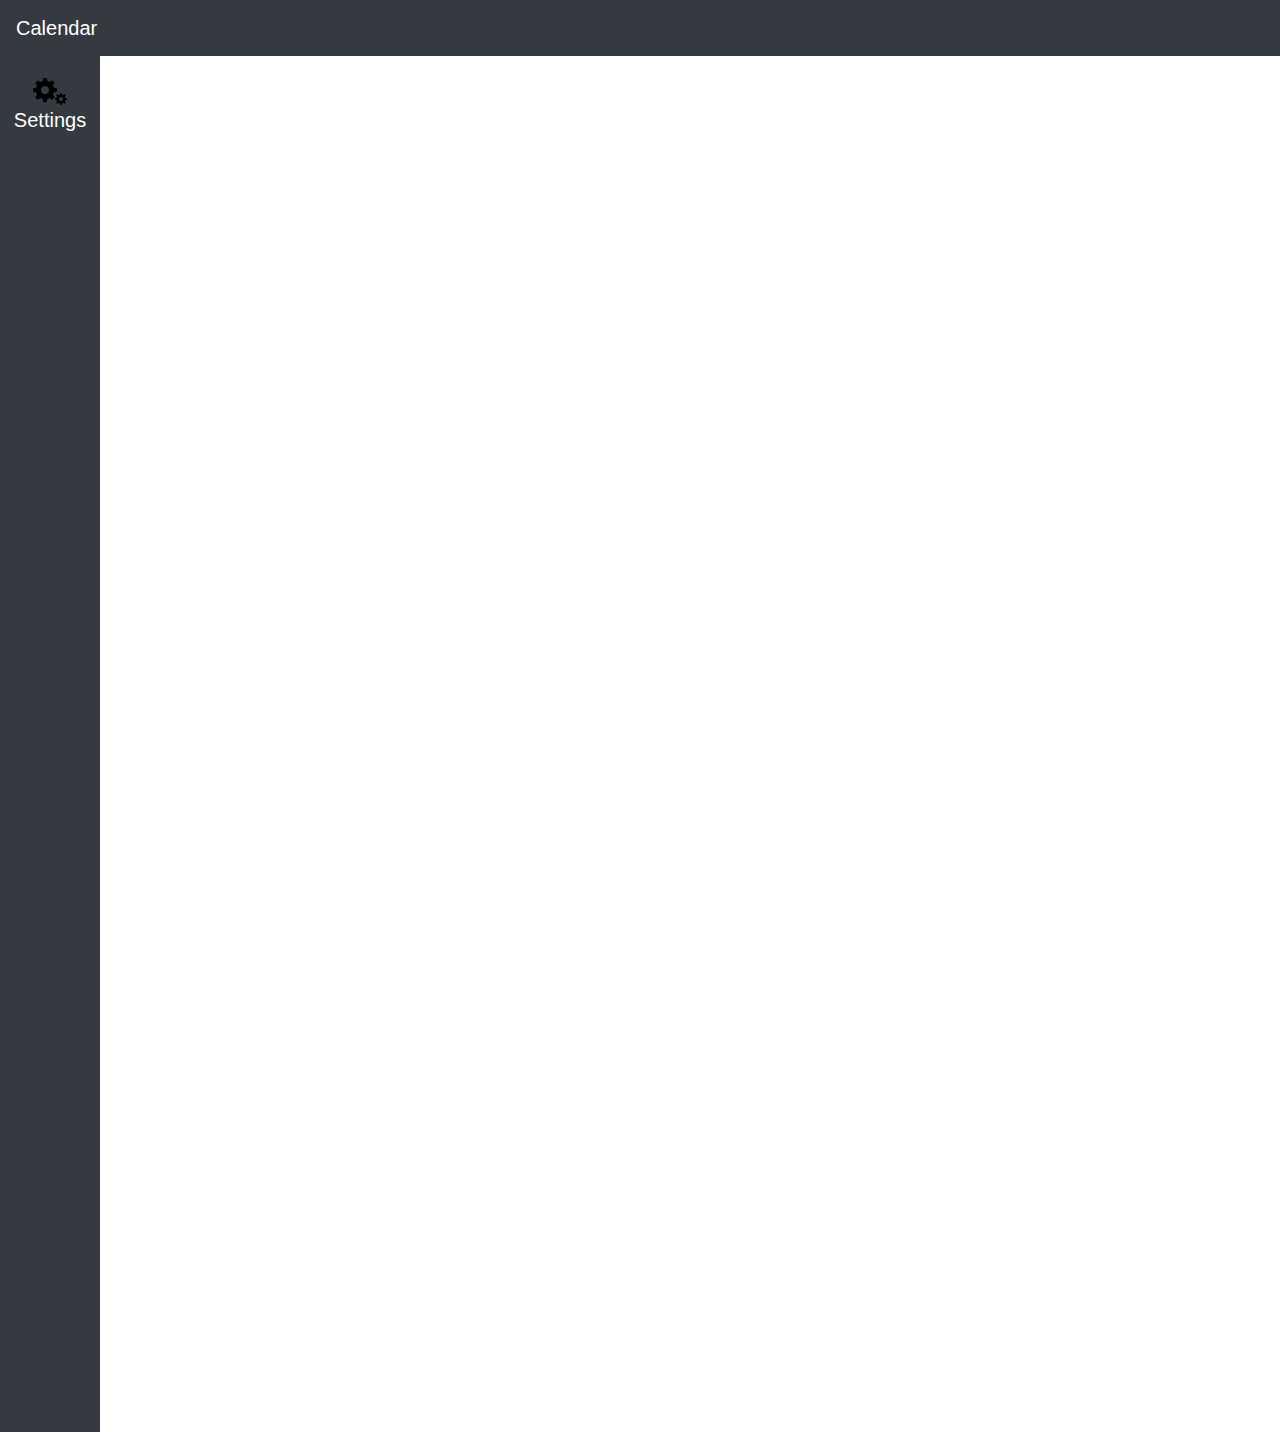
==== src/main/webapp/CalendarPage.html @ 4bbc8118 "First Commit for backup" ====
<!DOCTYPE html>
<html>
<head>
	<title>Calendar Page</title>
	<link rel="stylesheet" type="text/css" href="CSS/fullcalendar.css">
	<link rel="stylesheet" type="text/css" href="CSS/calendarPage.css">
	<link rel="stylesheet" href="https://use.fontawesome.com/releases/v5.0.13/css/all.css">
	<link rel="stylesheet" href="https://maxcdn.bootstrapcdn.com/bootstrap/4.1.0/css/bootstrap.min.css">
</head>
<body>
	<nav class="navbar navbar-dark bg-dark">
		<a class="navbar-brand" href="#">Calendar</a>
	</nav>
	<br>
	<div class="sidenav">
		<div>
			<img src="Image/Icon/glyphicons-138-cogwheels.png">
			<a href="#">Settings</a>
		</div>
	</div>
	<div class="container">
		<div id="calendar"></div>
	</div>
	
	<!-- General Libraries -->
	<script type="text/javascript" src="JSLibs/jquery.min.js"></script>
	<script type="text/javascript" src="JSLibs/moment.min.js"></script>
	<script type="text/javascript" src="JSLibs/fullcalendar.js"></script>
	<script type="text/javascript" src="JSLibs/underscore-min.js"></script>
	<script type="text/javascript" src="JSLibs/backbone-min.js"></script>
	
	<!-- Main JS -->
	<script type="text/javascript" src="JSLibs/calendarSelection.js"></script>

	<!-- Calendar Backbone JS-->
	<script type="text/javascript" src="JSLibs/BackboneJS/Model/CalendarModel.js"></script>
	<script type="text/javascript" src="JSLibs/BackboneJS/Collections/CalendarCollection.js"></script>
	<script type="text/javascript" src="JSLibs/BackboneJS/View/CalendarView.js"></script>

</body>
</html>
---- src/main/webapp/CSS/fullcalendar.css ----
/*!
 * FullCalendar v3.9.0
 * Docs & License: https://fullcalendar.io/
 * (c) 2018 Adam Shaw
 */
.fc {
  direction: ltr;
  text-align: left; }

.fc-rtl {
  text-align: right; }

body .fc {
  /* extra precedence to overcome jqui */
  font-size: 1em; }

/* Colors
--------------------------------------------------------------------------------------------------*/
.fc-highlight {
  /* when user is selecting cells */
  background: #bce8f1;
  opacity: .3; }

.fc-bgevent {
  /* default look for background events */
  background: #8fdf82;
  opacity: .3; }

.fc-nonbusiness {
  /* default look for non-business-hours areas */
  /* will inherit .fc-bgevent's styles */
  background: #d7d7d7; }

/* Buttons (styled <button> tags, normalized to work cross-browser)
--------------------------------------------------------------------------------------------------*/
.fc button {
  /* force height to include the border and padding */
  -moz-box-sizing: border-box;
  -webkit-box-sizing: border-box;
  box-sizing: border-box;
  /* dimensions */
  margin: 0;
  height: 2.1em;
  padding: 0 .6em;
  /* text & cursor */
  font-size: 1em;
  /* normalize */
  white-space: nowrap;
  cursor: pointer; }

/* Firefox has an annoying inner border */
.fc button::-moz-focus-inner {
  margin: 0;
  padding: 0; }

.fc-state-default {
  /* non-theme */
  border: 1px solid; }

.fc-state-default.fc-corner-left {
  /* non-theme */
  border-top-left-radius: 4px;
  border-bottom-left-radius: 4px; }

.fc-state-default.fc-corner-right {
  /* non-theme */
  border-top-right-radius: 4px;
  border-bottom-right-radius: 4px; }

/* icons in buttons */
.fc button .fc-icon {
  /* non-theme */
  position: relative;
  top: -0.05em;
  /* seems to be a good adjustment across browsers */
  margin: 0 .2em;
  vertical-align: middle; }

/*
  button states
  borrowed from twitter bootstrap (http://twitter.github.com/bootstrap/)
*/
.fc-state-default {
  background-color: #f5f5f5;
  background-image: -moz-linear-gradient(top, #ffffff, #e6e6e6);
  background-image: -webkit-gradient(linear, 0 0, 0 100%, from(#ffffff), to(#e6e6e6));
  background-image: -webkit-linear-gradient(top, #ffffff, #e6e6e6);
  background-image: -o-linear-gradient(top, #ffffff, #e6e6e6);
  background-image: linear-gradient(to bottom, #ffffff, #e6e6e6);
  background-repeat: repeat-x;
  border-color: #e6e6e6 #e6e6e6 #bfbfbf;
  border-color: rgba(0, 0, 0, 0.1) rgba(0, 0, 0, 0.1) rgba(0, 0, 0, 0.25);
  color: #333;
  text-shadow: 0 1px 1px rgba(255, 255, 255, 0.75);
  box-shadow: inset 0 1px 0 rgba(255, 255, 255, 0.2), 0 1px 2px rgba(0, 0, 0, 0.05); }

.fc-state-hover,
.fc-state-down,
.fc-state-active,
.fc-state-disabled {
  color: #333333;
  background-color: #e6e6e6; }

.fc-state-hover {
  color: #333333;
  text-decoration: none;
  background-position: 0 -15px;
  -webkit-transition: background-position 0.1s linear;
  -moz-transition: background-position 0.1s linear;
  -o-transition: background-position 0.1s linear;
  transition: background-position 0.1s linear; }

.fc-state-down,
.fc-state-active {
  background-color: #cccccc;
  background-image: none;
  box-shadow: inset 0 2px 4px rgba(0, 0, 0, 0.15), 0 1px 2px rgba(0, 0, 0, 0.05); }

.fc-state-disabled {
  cursor: default;
  background-image: none;
  opacity: 0.65;
  box-shadow: none; }

/* Buttons Groups
--------------------------------------------------------------------------------------------------*/
.fc-button-group {
  display: inline-block; }

/*
every button that is not first in a button group should scootch over one pixel and cover the
previous button's border...
*/
.fc .fc-button-group > * {
  /* extra precedence b/c buttons have margin set to zero */
  float: left;
  margin: 0 0 0 -1px; }

.fc .fc-button-group > :first-child {
  /* same */
  margin-left: 0; }

/* Popover
--------------------------------------------------------------------------------------------------*/
.fc-popover {
  position: absolute;
  box-shadow: 0 2px 6px rgba(0, 0, 0, 0.15); }

.fc-popover .fc-header {
  /* TODO: be more consistent with fc-head/fc-body */
  padding: 2px 4px; }

.fc-popover .fc-header .fc-title {
  margin: 0 2px; }

.fc-popover .fc-header .fc-close {
  cursor: pointer; }

.fc-ltr .fc-popover .fc-header .fc-title,
.fc-rtl .fc-popover .fc-header .fc-close {
  float: left; }

.fc-rtl .fc-popover .fc-header .fc-title,
.fc-ltr .fc-popover .fc-header .fc-close {
  float: right; }

/* Misc Reusable Components
--------------------------------------------------------------------------------------------------*/
.fc-divider {
  border-style: solid;
  border-width: 1px; }

hr.fc-divider {
  height: 0;
  margin: 0;
  padding: 0 0 2px;
  /* height is unreliable across browsers, so use padding */
  border-width: 1px 0; }

.fc-clear {
  clear: both; }

.fc-bg,
.fc-bgevent-skeleton,
.fc-highlight-skeleton,
.fc-helper-skeleton {
  /* these element should always cling to top-left/right corners */
  position: absolute;
  top: 0;
  left: 0;
  right: 0; }

.fc-bg {
  bottom: 0;
  /* strech bg to bottom edge */ }

.fc-bg table {
  height: 100%;
  /* strech bg to bottom edge */ }

/* Tables
--------------------------------------------------------------------------------------------------*/
.fc table {
  width: 100%;
  box-sizing: border-box;
  /* fix scrollbar issue in firefox */
  table-layout: fixed;
  border-collapse: collapse;
  border-spacing: 0;
  font-size: 1em;
  /* normalize cross-browser */ }

.fc th {
  text-align: center; }

.fc th,
.fc td {
  border-style: solid;
  border-width: 1px;
  padding: 0;
  vertical-align: top; }

.fc td.fc-today {
  border-style: double;
  /* overcome neighboring borders */ }

/* Internal Nav Links
--------------------------------------------------------------------------------------------------*/
a[data-goto] {
  cursor: pointer; }

a[data-goto]:hover {
  text-decoration: underline; }

/* Fake Table Rows
--------------------------------------------------------------------------------------------------*/
.fc .fc-row {
  /* extra precedence to overcome themes w/ .ui-widget-content forcing a 1px border */
  /* no visible border by default. but make available if need be (scrollbar width compensation) */
  border-style: solid;
  border-width: 0; }

.fc-row table {
  /* don't put left/right border on anything within a fake row.
     the outer tbody will worry about this */
  border-left: 0 hidden transparent;
  border-right: 0 hidden transparent;
  /* no bottom borders on rows */
  border-bottom: 0 hidden transparent; }

.fc-row:first-child table {
  border-top: 0 hidden transparent;
  /* no top border on first row */ }

/* Day Row (used within the header and the DayGrid)
--------------------------------------------------------------------------------------------------*/
.fc-row {
  position: relative; }

.fc-row .fc-bg {
  z-index: 1; }

/* highlighting cells & background event skeleton */
.fc-row .fc-bgevent-skeleton,
.fc-row .fc-highlight-skeleton {
  bottom: 0;
  /* stretch skeleton to bottom of row */ }

.fc-row .fc-bgevent-skeleton table,
.fc-row .fc-highlight-skeleton table {
  height: 100%;
  /* stretch skeleton to bottom of row */ }

.fc-row .fc-highlight-skeleton td,
.fc-row .fc-bgevent-skeleton td {
  border-color: transparent; }

.fc-row .fc-bgevent-skeleton {
  z-index: 2; }

.fc-row .fc-highlight-skeleton {
  z-index: 3; }

/*
row content (which contains day/week numbers and events) as well as "helper" (which contains
temporary rendered events).
*/
.fc-row .fc-content-skeleton {
  position: relative;
  z-index: 4;
  padding-bottom: 2px;
  /* matches the space above the events */ }

.fc-row .fc-helper-skeleton {
  z-index: 5; }

.fc .fc-row .fc-content-skeleton table,
.fc .fc-row .fc-content-skeleton td,
.fc .fc-row .fc-helper-skeleton td {
  /* see-through to the background below */
  /* extra precedence to prevent theme-provided backgrounds */
  background: none;
  /* in case <td>s are globally styled */
  border-color: transparent; }

.fc-row .fc-content-skeleton td,
.fc-row .fc-helper-skeleton td {
  /* don't put a border between events and/or the day number */
  border-bottom: 0; }

.fc-row .fc-content-skeleton tbody td,
.fc-row .fc-helper-skeleton tbody td {
  /* don't put a border between event cells */
  border-top: 0; }

/* Scrolling Container
--------------------------------------------------------------------------------------------------*/
.fc-scroller {
  -webkit-overflow-scrolling: touch; }

/* TODO: move to agenda/basic */
.fc-scroller > .fc-day-grid,
.fc-scroller > .fc-time-grid {
  position: relative;
  /* re-scope all positions */
  width: 100%;
  /* hack to force re-sizing this inner element when scrollbars appear/disappear */ }

/* Global Event Styles
--------------------------------------------------------------------------------------------------*/
.fc-event {
  position: relative;
  /* for resize handle and other inner positioning */
  display: block;
  /* make the <a> tag block */
  font-size: .85em;
  line-height: 1.3;
  border-radius: 3px;
  border: 1px solid #3a87ad;
  /* default BORDER color */ }

.fc-event,
.fc-event-dot {
  background-color: #3a87ad;
  /* default BACKGROUND color */ }

.fc-event,
.fc-event:hover {
  color: #fff;
  /* default TEXT color */
  text-decoration: none;
  /* if <a> has an href */ }

.fc-event[href],
.fc-event.fc-draggable {
  cursor: pointer;
  /* give events with links and draggable events a hand mouse pointer */ }

.fc-not-allowed,
.fc-not-allowed .fc-event {
  /* to override an event's custom cursor */
  cursor: not-allowed; }

.fc-event .fc-bg {
  /* the generic .fc-bg already does position */
  z-index: 1;
  background: #fff;
  opacity: .25; }

.fc-event .fc-content {
  position: relative;
  z-index: 2; }

/* resizer (cursor AND touch devices) */
.fc-event .fc-resizer {
  position: absolute;
  z-index: 4; }

/* resizer (touch devices) */
.fc-event .fc-resizer {
  display: none; }

.fc-event.fc-allow-mouse-resize .fc-resizer,
.fc-event.fc-selected .fc-resizer {
  /* only show when hovering or selected (with touch) */
  display: block; }

/* hit area */
.fc-event.fc-selected .fc-resizer:before {
  /* 40x40 touch area */
  content: "";
  position: absolute;
  z-index: 9999;
  /* user of this util can scope within a lower z-index */
  top: 50%;
  left: 50%;
  width: 40px;
  height: 40px;
  margin-left: -20px;
  margin-top: -20px; }

/* Event Selection (only for touch devices)
--------------------------------------------------------------------------------------------------*/
.fc-event.fc-selected {
  z-index: 9999 !important;
  /* overcomes inline z-index */
  box-shadow: 0 2px 5px rgba(0, 0, 0, 0.2); }

.fc-event.fc-selected.fc-dragging {
  box-shadow: 0 2px 7px rgba(0, 0, 0, 0.3); }

/* Horizontal Events
--------------------------------------------------------------------------------------------------*/
/* bigger touch area when selected */
.fc-h-event.fc-selected:before {
  content: "";
  position: absolute;
  z-index: 3;
  /* below resizers */
  top: -10px;
  bottom: -10px;
  left: 0;
  right: 0; }

/* events that are continuing to/from another week. kill rounded corners and butt up against edge */
.fc-ltr .fc-h-event.fc-not-start,
.fc-rtl .fc-h-event.fc-not-end {
  margin-left: 0;
  border-left-width: 0;
  padding-left: 1px;
  /* replace the border with padding */
  border-top-left-radius: 0;
  border-bottom-left-radius: 0; }

.fc-ltr .fc-h-event.fc-not-end,
.fc-rtl .fc-h-event.fc-not-start {
  margin-right: 0;
  border-right-width: 0;
  padding-right: 1px;
  /* replace the border with padding */
  border-top-right-radius: 0;
  border-bottom-right-radius: 0; }

/* resizer (cursor AND touch devices) */
/* left resizer  */
.fc-ltr .fc-h-event .fc-start-resizer,
.fc-rtl .fc-h-event .fc-end-resizer {
  cursor: w-resize;
  left: -1px;
  /* overcome border */ }

/* right resizer */
.fc-ltr .fc-h-event .fc-end-resizer,
.fc-rtl .fc-h-event .fc-start-resizer {
  cursor: e-resize;
  right: -1px;
  /* overcome border */ }

/* resizer (mouse devices) */
.fc-h-event.fc-allow-mouse-resize .fc-resizer {
  width: 7px;
  top: -1px;
  /* overcome top border */
  bottom: -1px;
  /* overcome bottom border */ }

/* resizer (touch devices) */
.fc-h-event.fc-selected .fc-resizer {
  /* 8x8 little dot */
  border-radius: 4px;
  border-width: 1px;
  width: 6px;
  height: 6px;
  border-style: solid;
  border-color: inherit;
  background: #fff;
  /* vertically center */
  top: 50%;
  margin-top: -4px; }

/* left resizer  */
.fc-ltr .fc-h-event.fc-selected .fc-start-resizer,
.fc-rtl .fc-h-event.fc-selected .fc-end-resizer {
  margin-left: -4px;
  /* centers the 8x8 dot on the left edge */ }

/* right resizer */
.fc-ltr .fc-h-event.fc-selected .fc-end-resizer,
.fc-rtl .fc-h-event.fc-selected .fc-start-resizer {
  margin-right: -4px;
  /* centers the 8x8 dot on the right edge */ }

/* DayGrid events
----------------------------------------------------------------------------------------------------
We use the full "fc-day-grid-event" class instead of using descendants because the event won't
be a descendant of the grid when it is being dragged.
*/
.fc-day-grid-event {
  margin: 1px 2px 0;
  /* spacing between events and edges */
  padding: 0 1px; }

tr:first-child > td > .fc-day-grid-event {
  margin-top: 2px;
  /* a little bit more space before the first event */ }

.fc-day-grid-event.fc-selected:after {
  content: "";
  position: absolute;
  z-index: 1;
  /* same z-index as fc-bg, behind text */
  /* overcome the borders */
  top: -1px;
  right: -1px;
  bottom: -1px;
  left: -1px;
  /* darkening effect */
  background: #000;
  opacity: .25; }

.fc-day-grid-event .fc-content {
  /* force events to be one-line tall */
  white-space: nowrap;
  overflow: hidden; }

.fc-day-grid-event .fc-time {
  font-weight: bold; }

/* resizer (cursor devices) */
/* left resizer  */
.fc-ltr .fc-day-grid-event.fc-allow-mouse-resize .fc-start-resizer,
.fc-rtl .fc-day-grid-event.fc-allow-mouse-resize .fc-end-resizer {
  margin-left: -2px;
  /* to the day cell's edge */ }

/* right resizer */
.fc-ltr .fc-day-grid-event.fc-allow-mouse-resize .fc-end-resizer,
.fc-rtl .fc-day-grid-event.fc-allow-mouse-resize .fc-start-resizer {
  margin-right: -2px;
  /* to the day cell's edge */ }

/* Event Limiting
--------------------------------------------------------------------------------------------------*/
/* "more" link that represents hidden events */
a.fc-more {
  margin: 1px 3px;
  font-size: .85em;
  cursor: pointer;
  text-decoration: none; }

a.fc-more:hover {
  text-decoration: underline; }

.fc-limited {
  /* rows and cells that are hidden because of a "more" link */
  display: none; }

/* popover that appears when "more" link is clicked */
.fc-day-grid .fc-row {
  z-index: 1;
  /* make the "more" popover one higher than this */ }

.fc-more-popover {
  z-index: 2;
  width: 220px; }

.fc-more-popover .fc-event-container {
  padding: 10px; }

/* Now Indicator
--------------------------------------------------------------------------------------------------*/
.fc-now-indicator {
  position: absolute;
  border: 0 solid red; }

/* Utilities
--------------------------------------------------------------------------------------------------*/
.fc-unselectable {
  -webkit-user-select: none;
  -khtml-user-select: none;
  -moz-user-select: none;
  -ms-user-select: none;
  user-select: none;
  -webkit-touch-callout: none;
  -webkit-tap-highlight-color: transparent; }

/*
TODO: more distinction between this file and common.css
*/
/* Colors
--------------------------------------------------------------------------------------------------*/
.fc-unthemed th,
.fc-unthemed td,
.fc-unthemed thead,
.fc-unthemed tbody,
.fc-unthemed .fc-divider,
.fc-unthemed .fc-row,
.fc-unthemed .fc-content,
.fc-unthemed .fc-popover,
.fc-unthemed .fc-list-view,
.fc-unthemed .fc-list-heading td {
  border-color: #ddd; }

.fc-unthemed .fc-popover {
  background-color: #fff; }

.fc-unthemed .fc-divider,
.fc-unthemed .fc-popover .fc-header,
.fc-unthemed .fc-list-heading td {
  background: #eee; }

.fc-unthemed .fc-popover .fc-header .fc-close {
  color: #666; }

.fc-unthemed td.fc-today {
  background: #fcf8e3; }

.fc-unthemed .fc-disabled-day {
  background: #d7d7d7;
  opacity: .3; }

/* Icons (inline elements with styled text that mock arrow icons)
--------------------------------------------------------------------------------------------------*/
.fc-icon {
  display: inline-block;
  height: 1em;
  line-height: 1em;
  font-size: 1em;
  text-align: center;
  overflow: hidden;
  font-family: "Courier New", Courier, monospace;
  /* don't allow browser text-selection */
  -webkit-touch-callout: none;
  -webkit-user-select: none;
  -khtml-user-select: none;
  -moz-user-select: none;
  -ms-user-select: none;
  user-select: none; }

/*
Acceptable font-family overrides for individual icons:
  "Arial", sans-serif
  "Times New Roman", serif

NOTE: use percentage font sizes or else old IE chokes
*/
.fc-icon:after {
  position: relative; }

.fc-icon-left-single-arrow:after {
  content: "\2039";
  font-weight: bold;
  font-size: 200%;
  top: -7%; }

.fc-icon-right-single-arrow:after {
  content: "\203A";
  font-weight: bold;
  font-size: 200%;
  top: -7%; }

.fc-icon-left-double-arrow:after {
  content: "\AB";
  font-size: 160%;
  top: -7%; }

.fc-icon-right-double-arrow:after {
  content: "\BB";
  font-size: 160%;
  top: -7%; }

.fc-icon-left-triangle:after {
  content: "\25C4";
  font-size: 125%;
  top: 3%; }

.fc-icon-right-triangle:after {
  content: "\25BA";
  font-size: 125%;
  top: 3%; }

.fc-icon-down-triangle:after {
  content: "\25BC";
  font-size: 125%;
  top: 2%; }

.fc-icon-x:after {
  content: "\D7";
  font-size: 200%;
  top: 6%; }

/* Popover
--------------------------------------------------------------------------------------------------*/
.fc-unthemed .fc-popover {
  border-width: 1px;
  border-style: solid; }

.fc-unthemed .fc-popover .fc-header .fc-close {
  font-size: .9em;
  margin-top: 2px; }

/* List View
--------------------------------------------------------------------------------------------------*/
.fc-unthemed .fc-list-item:hover td {
  background-color: #f5f5f5; }

/* Colors
--------------------------------------------------------------------------------------------------*/
.ui-widget .fc-disabled-day {
  background-image: none; }

/* Popover
--------------------------------------------------------------------------------------------------*/
.fc-popover > .ui-widget-header + .ui-widget-content {
  border-top: 0;
  /* where they meet, let the header have the border */ }

/* Global Event Styles
--------------------------------------------------------------------------------------------------*/
.ui-widget .fc-event {
  /* overpower jqui's styles on <a> tags. TODO: more DRY */
  color: #fff;
  /* default TEXT color */
  text-decoration: none;
  /* if <a> has an href */
  /* undo ui-widget-header bold */
  font-weight: normal; }

/* TimeGrid axis running down the side (for both the all-day area and the slot area)
--------------------------------------------------------------------------------------------------*/
.ui-widget td.fc-axis {
  font-weight: normal;
  /* overcome bold */ }

/* TimeGrid Slats (lines that run horizontally)
--------------------------------------------------------------------------------------------------*/
.fc-time-grid .fc-slats .ui-widget-content {
  background: none;
  /* see through to fc-bg */ }

.fc.fc-bootstrap3 a {
  text-decoration: none; }

.fc.fc-bootstrap3 a[data-goto]:hover {
  text-decoration: underline; }

.fc-bootstrap3 hr.fc-divider {
  border-color: inherit; }

.fc-bootstrap3 .fc-today.alert {
  border-radius: 0; }

/* Popover
--------------------------------------------------------------------------------------------------*/
.fc-bootstrap3 .fc-popover .panel-body {
  padding: 0; }

/* TimeGrid Slats (lines that run horizontally)
--------------------------------------------------------------------------------------------------*/
.fc-bootstrap3 .fc-time-grid .fc-slats table {
  /* some themes have background color. see through to slats */
  background: none; }

.fc.fc-bootstrap4 a {
  text-decoration: none; }

.fc.fc-bootstrap4 a[data-goto]:hover {
  text-decoration: underline; }

.fc-bootstrap4 hr.fc-divider {
  border-color: inherit; }

.fc-bootstrap4 .fc-today.alert {
  border-radius: 0; }

.fc-bootstrap4 a.fc-event:not([href]):not([tabindex]) {
  color: #fff; }

.fc-bootstrap4 .fc-popover.card {
  position: absolute; }

/* Popover
--------------------------------------------------------------------------------------------------*/
.fc-bootstrap4 .fc-popover .card-body {
  padding: 0; }

/* TimeGrid Slats (lines that run horizontally)
--------------------------------------------------------------------------------------------------*/
.fc-bootstrap4 .fc-time-grid .fc-slats table {
  /* some themes have background color. see through to slats */
  background: none; }

/* Toolbar
--------------------------------------------------------------------------------------------------*/
.fc-toolbar {
  text-align: center; }

.fc-toolbar.fc-header-toolbar {
  margin-bottom: 1em; }

.fc-toolbar.fc-footer-toolbar {
  margin-top: 1em; }

.fc-toolbar .fc-left {
  float: left; }

.fc-toolbar .fc-right {
  float: right; }

.fc-toolbar .fc-center {
  display: inline-block; }

/* the things within each left/right/center section */
.fc .fc-toolbar > * > * {
  /* extra precedence to override button border margins */
  float: left;
  margin-left: .75em; }

/* the first thing within each left/center/right section */
.fc .fc-toolbar > * > :first-child {
  /* extra precedence to override button border margins */
  margin-left: 0; }

/* title text */
.fc-toolbar h2 {
  margin: 0; }

/* button layering (for border precedence) */
.fc-toolbar button {
  position: relative; }

.fc-toolbar .fc-state-hover,
.fc-toolbar .ui-state-hover {
  z-index: 2; }

.fc-toolbar .fc-state-down {
  z-index: 3; }

.fc-toolbar .fc-state-active,
.fc-toolbar .ui-state-active {
  z-index: 4; }

.fc-toolbar button:focus {
  z-index: 5; }

/* View Structure
--------------------------------------------------------------------------------------------------*/
/* undo twitter bootstrap's box-sizing rules. normalizes positioning techniques */
/* don't do this for the toolbar because we'll want bootstrap to style those buttons as some pt */
.fc-view-container *,
.fc-view-container *:before,
.fc-view-container *:after {
  -webkit-box-sizing: content-box;
  -moz-box-sizing: content-box;
  box-sizing: content-box; }

.fc-view,
.fc-view > table {
  /* so dragged elements can be above the view's main element */
  position: relative;
  z-index: 1; }

/* BasicView
--------------------------------------------------------------------------------------------------*/
/* day row structure */
.fc-basicWeek-view .fc-content-skeleton,
.fc-basicDay-view .fc-content-skeleton {
  /* there may be week numbers in these views, so no padding-top */
  padding-bottom: 1em;
  /* ensure a space at bottom of cell for user selecting/clicking */ }

.fc-basic-view .fc-body .fc-row {
  min-height: 4em;
  /* ensure that all rows are at least this tall */ }

/* a "rigid" row will take up a constant amount of height because content-skeleton is absolute */
.fc-row.fc-rigid {
  overflow: hidden; }

.fc-row.fc-rigid .fc-content-skeleton {
  position: absolute;
  top: 0;
  left: 0;
  right: 0; }

/* week and day number styling */
.fc-day-top.fc-other-month {
  opacity: 0.3; }

.fc-basic-view .fc-week-number,
.fc-basic-view .fc-day-number {
  padding: 2px; }

.fc-basic-view th.fc-week-number,
.fc-basic-view th.fc-day-number {
  padding: 0 2px;
  /* column headers can't have as much v space */ }

.fc-ltr .fc-basic-view .fc-day-top .fc-day-number {
  float: right; }

.fc-rtl .fc-basic-view .fc-day-top .fc-day-number {
  float: left; }

.fc-ltr .fc-basic-view .fc-day-top .fc-week-number {
  float: left;
  border-radius: 0 0 3px 0; }

.fc-rtl .fc-basic-view .fc-day-top .fc-week-number {
  float: right;
  border-radius: 0 0 0 3px; }

.fc-basic-view .fc-day-top .fc-week-number {
  min-width: 1.5em;
  text-align: center;
  background-color: #f2f2f2;
  color: #808080; }

/* when week/day number have own column */
.fc-basic-view td.fc-week-number {
  text-align: center; }

.fc-basic-view td.fc-week-number > * {
  /* work around the way we do column resizing and ensure a minimum width */
  display: inline-block;
  min-width: 1.25em; }

/* AgendaView all-day area
--------------------------------------------------------------------------------------------------*/
.fc-agenda-view .fc-day-grid {
  position: relative;
  z-index: 2;
  /* so the "more.." popover will be over the time grid */ }

.fc-agenda-view .fc-day-grid .fc-row {
  min-height: 3em;
  /* all-day section will never get shorter than this */ }

.fc-agenda-view .fc-day-grid .fc-row .fc-content-skeleton {
  padding-bottom: 1em;
  /* give space underneath events for clicking/selecting days */ }

/* TimeGrid axis running down the side (for both the all-day area and the slot area)
--------------------------------------------------------------------------------------------------*/
.fc .fc-axis {
  /* .fc to overcome default cell styles */
  vertical-align: middle;
  padding: 0 4px;
  white-space: nowrap; }

.fc-ltr .fc-axis {
  text-align: right; }

.fc-rtl .fc-axis {
  text-align: left; }

/* TimeGrid Structure
--------------------------------------------------------------------------------------------------*/
.fc-time-grid-container,
.fc-time-grid {
  /* so slats/bg/content/etc positions get scoped within here */
  position: relative;
  z-index: 1; }

.fc-time-grid {
  min-height: 100%;
  /* so if height setting is 'auto', .fc-bg stretches to fill height */ }

.fc-time-grid table {
  /* don't put outer borders on slats/bg/content/etc */
  border: 0 hidden transparent; }

.fc-time-grid > .fc-bg {
  z-index: 1; }

.fc-time-grid .fc-slats,
.fc-time-grid > hr {
  /* the <hr> AgendaView injects when grid is shorter than scroller */
  position: relative;
  z-index: 2; }

.fc-time-grid .fc-content-col {
  position: relative;
  /* because now-indicator lives directly inside */ }

.fc-time-grid .fc-content-skeleton {
  position: absolute;
  z-index: 3;
  top: 0;
  left: 0;
  right: 0; }

/* divs within a cell within the fc-content-skeleton */
.fc-time-grid .fc-business-container {
  position: relative;
  z-index: 1; }

.fc-time-grid .fc-bgevent-container {
  position: relative;
  z-index: 2; }

.fc-time-grid .fc-highlight-container {
  position: relative;
  z-index: 3; }

.fc-time-grid .fc-event-container {
  position: relative;
  z-index: 4; }

.fc-time-grid .fc-now-indicator-line {
  z-index: 5; }

.fc-time-grid .fc-helper-container {
  /* also is fc-event-container */
  position: relative;
  z-index: 6; }

/* TimeGrid Slats (lines that run horizontally)
--------------------------------------------------------------------------------------------------*/
.fc-time-grid .fc-slats td {
  height: 1.5em;
  border-bottom: 0;
  /* each cell is responsible for its top border */ }

.fc-time-grid .fc-slats .fc-minor td {
  border-top-style: dotted; }

/* TimeGrid Highlighting Slots
--------------------------------------------------------------------------------------------------*/
.fc-time-grid .fc-highlight-container {
  /* a div within a cell within the fc-highlight-skeleton */
  position: relative;
  /* scopes the left/right of the fc-highlight to be in the column */ }

.fc-time-grid .fc-highlight {
  position: absolute;
  left: 0;
  right: 0;
  /* top and bottom will be in by JS */ }

/* TimeGrid Event Containment
--------------------------------------------------------------------------------------------------*/
.fc-ltr .fc-time-grid .fc-event-container {
  /* space on the sides of events for LTR (default) */
  margin: 0 2.5% 0 2px; }

.fc-rtl .fc-time-grid .fc-event-container {
  /* space on the sides of events for RTL */
  margin: 0 2px 0 2.5%; }

.fc-time-grid .fc-event,
.fc-time-grid .fc-bgevent {
  position: absolute;
  z-index: 1;
  /* scope inner z-index's */ }

.fc-time-grid .fc-bgevent {
  /* background events always span full width */
  left: 0;
  right: 0; }

/* Generic Vertical Event
--------------------------------------------------------------------------------------------------*/
.fc-v-event.fc-not-start {
  /* events that are continuing from another day */
  /* replace space made by the top border with padding */
  border-top-width: 0;
  padding-top: 1px;
  /* remove top rounded corners */
  border-top-left-radius: 0;
  border-top-right-radius: 0; }

.fc-v-event.fc-not-end {
  /* replace space made by the top border with padding */
  border-bottom-width: 0;
  padding-bottom: 1px;
  /* remove bottom rounded corners */
  border-bottom-left-radius: 0;
  border-bottom-right-radius: 0; }

/* TimeGrid Event Styling
----------------------------------------------------------------------------------------------------
We use the full "fc-time-grid-event" class instead of using descendants because the event won't
be a descendant of the grid when it is being dragged.
*/
.fc-time-grid-event {
  overflow: hidden;
  /* don't let the bg flow over rounded corners */ }

.fc-time-grid-event.fc-selected {
  /* need to allow touch resizers to extend outside event's bounding box */
  /* common fc-selected styles hide the fc-bg, so don't need this anyway */
  overflow: visible; }

.fc-time-grid-event.fc-selected .fc-bg {
  display: none;
  /* hide semi-white background, to appear darker */ }

.fc-time-grid-event .fc-content {
  overflow: hidden;
  /* for when .fc-selected */ }

.fc-time-grid-event .fc-time,
.fc-time-grid-event .fc-title {
  padding: 0 1px; }

.fc-time-grid-event .fc-time {
  font-size: .85em;
  white-space: nowrap; }

/* short mode, where time and title are on the same line */
.fc-time-grid-event.fc-short .fc-content {
  /* don't wrap to second line (now that contents will be inline) */
  white-space: nowrap; }

.fc-time-grid-event.fc-short .fc-time,
.fc-time-grid-event.fc-short .fc-title {
  /* put the time and title on the same line */
  display: inline-block;
  vertical-align: top; }

.fc-time-grid-event.fc-short .fc-time span {
  display: none;
  /* don't display the full time text... */ }

.fc-time-grid-event.fc-short .fc-time:before {
  content: attr(data-start);
  /* ...instead, display only the start time */ }

.fc-time-grid-event.fc-short .fc-time:after {
  content: "\A0-\A0";
  /* seperate with a dash, wrapped in nbsp's */ }

.fc-time-grid-event.fc-short .fc-title {
  font-size: .85em;
  /* make the title text the same size as the time */
  padding: 0;
  /* undo padding from above */ }

/* resizer (cursor device) */
.fc-time-grid-event.fc-allow-mouse-resize .fc-resizer {
  left: 0;
  right: 0;
  bottom: 0;
  height: 8px;
  overflow: hidden;
  line-height: 8px;
  font-size: 11px;
  font-family: monospace;
  text-align: center;
  cursor: s-resize; }

.fc-time-grid-event.fc-allow-mouse-resize .fc-resizer:after {
  content: "="; }

/* resizer (touch device) */
.fc-time-grid-event.fc-selected .fc-resizer {
  /* 10x10 dot */
  border-radius: 5px;
  border-width: 1px;
  width: 8px;
  height: 8px;
  border-style: solid;
  border-color: inherit;
  background: #fff;
  /* horizontally center */
  left: 50%;
  margin-left: -5px;
  /* center on the bottom edge */
  bottom: -5px; }

/* Now Indicator
--------------------------------------------------------------------------------------------------*/
.fc-time-grid .fc-now-indicator-line {
  border-top-width: 1px;
  left: 0;
  right: 0; }

/* arrow on axis */
.fc-time-grid .fc-now-indicator-arrow {
  margin-top: -5px;
  /* vertically center on top coordinate */ }

.fc-ltr .fc-time-grid .fc-now-indicator-arrow {
  left: 0;
  /* triangle pointing right... */
  border-width: 5px 0 5px 6px;
  border-top-color: transparent;
  border-bottom-color: transparent; }

.fc-rtl .fc-time-grid .fc-now-indicator-arrow {
  right: 0;
  /* triangle pointing left... */
  border-width: 5px 6px 5px 0;
  border-top-color: transparent;
  border-bottom-color: transparent; }

/* List View
--------------------------------------------------------------------------------------------------*/
/* possibly reusable */
.fc-event-dot {
  display: inline-block;
  width: 10px;
  height: 10px;
  border-radius: 5px; }

/* view wrapper */
.fc-rtl .fc-list-view {
  direction: rtl;
  /* unlike core views, leverage browser RTL */ }

.fc-list-view {
  border-width: 1px;
  border-style: solid; }

/* table resets */
.fc .fc-list-table {
  table-layout: auto;
  /* for shrinkwrapping cell content */ }

.fc-list-table td {
  border-width: 1px 0 0;
  padding: 8px 14px; }

.fc-list-table tr:first-child td {
  border-top-width: 0; }

/* day headings with the list */
.fc-list-heading {
  border-bottom-width: 1px; }

.fc-list-heading td {
  font-weight: bold; }

.fc-ltr .fc-list-heading-main {
  float: left; }

.fc-ltr .fc-list-heading-alt {
  float: right; }

.fc-rtl .fc-list-heading-main {
  float: right; }

.fc-rtl .fc-list-heading-alt {
  float: left; }

/* event list items */
.fc-list-item.fc-has-url {
  cursor: pointer;
  /* whole row will be clickable */ }

.fc-list-item-marker,
.fc-list-item-time {
  white-space: nowrap;
  width: 1px; }

/* make the dot closer to the event title */
.fc-ltr .fc-list-item-marker {
  padding-right: 0; }

.fc-rtl .fc-list-item-marker {
  padding-left: 0; }

.fc-list-item-title a {
  /* every event title cell has an <a> tag */
  text-decoration: none;
  color: inherit; }

.fc-list-item-title a[href]:hover {
  /* hover effect only on titles with hrefs */
  text-decoration: underline; }

/* message when no events */
.fc-list-empty-wrap2 {
  position: absolute;
  top: 0;
  left: 0;
  right: 0;
  bottom: 0; }

.fc-list-empty-wrap1 {
  width: 100%;
  height: 100%;
  display: table; }

.fc-list-empty {
  display: table-cell;
  vertical-align: middle;
  text-align: center; }

.fc-unthemed .fc-list-empty {
  /* theme will provide own background */
  background-color: #eee; }
---- src/main/webapp/CSS/calendarPage.css ----
body{
	height: 100%;
	width: 100%;
}

.fc-left{
	padding: 0;
}

.fc-prev-button{
	width: 90px;
}
.fc-next-button{
	width: 90px;
}

.container{
	margin-left: 40%;
}

.sidenav{
	text-align: center;
	text-decoration: none;
	font-family: Helvetica,sans-serif;
	font-size: 20px;
	height: 153%;
	width: 100px;
	position: absolute;
	z-index: 1;
	top: 55px;
	background-color: #343a40;
	overflow-x: hidden;
	padding-top: 20px;
}

.sidenav a{
	color: #fff;
	display: block;
}

.sidenav a:hover{
	text-decoration: none;
	color: #f1f1f1;
}

#calendar{
	margin-left: 3%;
}
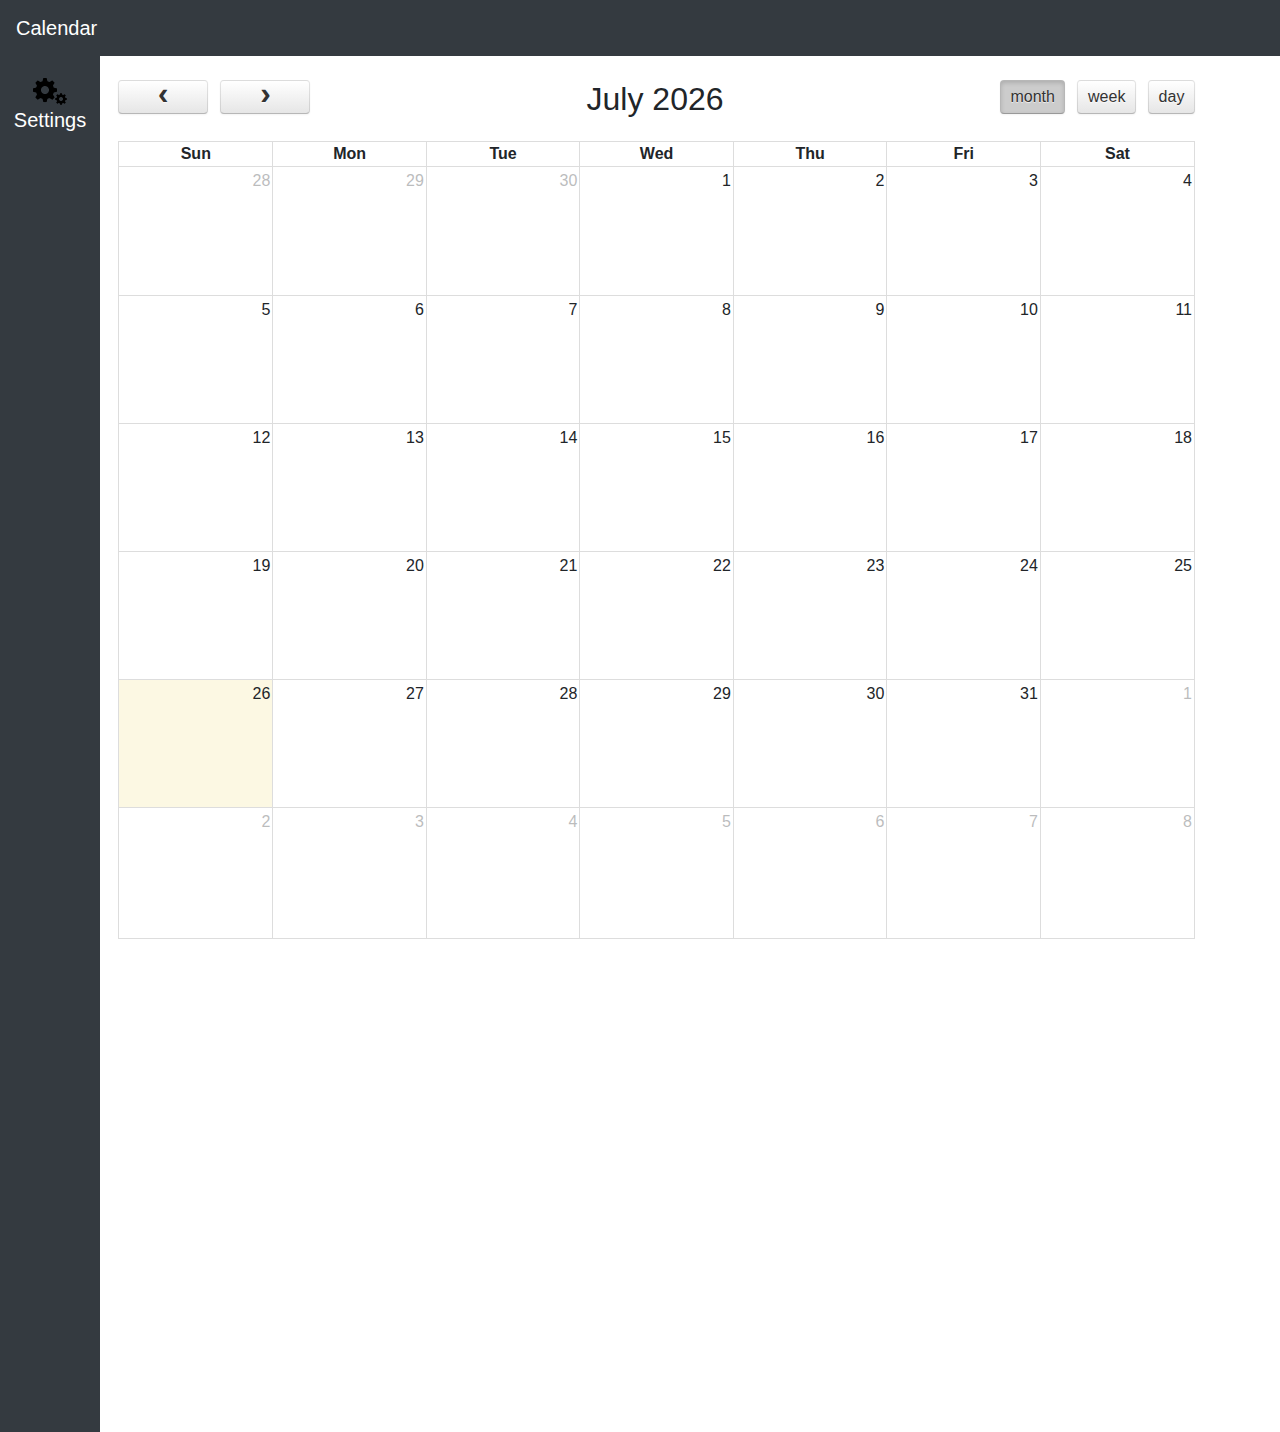
==== commit 70421270: "Push from source" ====
--- a/src/main/webapp/CalendarPage.html
+++ b/src/main/webapp/CalendarPage.html
@@ -4,8 +4,7 @@
 	<title>Calendar Page</title>
 	<link rel="stylesheet" type="text/css" href="CSS/fullcalendar.css">
 	<link rel="stylesheet" type="text/css" href="CSS/calendarPage.css">
-	<link rel="stylesheet" href="https://use.fontawesome.com/releases/v5.0.13/css/all.css">
-	<link rel="stylesheet" href="https://maxcdn.bootstrapcdn.com/bootstrap/4.1.0/css/bootstrap.min.css">
+	<link rel="stylesheet" type="text/css" href="JSLibs/Bootstrap/css/bootstrap.min.css">
 </head>
 <body>
 	<nav class="navbar navbar-dark bg-dark">
@@ -24,18 +23,19 @@
 	
 	<!-- General Libraries -->
 	<script type="text/javascript" src="JSLibs/jquery.min.js"></script>
+	<script type="text/javascript" src="JSLibs/Bootstrap/js/bootstrap.min.js"></script>
 	<script type="text/javascript" src="JSLibs/moment.min.js"></script>
 	<script type="text/javascript" src="JSLibs/fullcalendar.js"></script>
 	<script type="text/javascript" src="JSLibs/underscore-min.js"></script>
 	<script type="text/javascript" src="JSLibs/backbone-min.js"></script>
-	
-	<!-- Main JS -->
-	<script type="text/javascript" src="JSLibs/calendarSelection.js"></script>
 
 	<!-- Calendar Backbone JS-->
 	<script type="text/javascript" src="JSLibs/BackboneJS/Model/CalendarModel.js"></script>
 	<script type="text/javascript" src="JSLibs/BackboneJS/Collections/CalendarCollection.js"></script>
 	<script type="text/javascript" src="JSLibs/BackboneJS/View/CalendarView.js"></script>
+	
+	<!-- Main JS -->
+	<script type="text/javascript" src="JSLibs/calendarSelection.js"></script>
 
 </body>
 </html>--- a/src/main/webapp/CSS/calendarPage.css
+++ b/src/main/webapp/CSS/calendarPage.css
@@ -11,6 +11,7 @@
 	width: 90px;
 }
 .fc-next-button{
+	margin-left: -2px;
 	width: 90px;
 }
 
